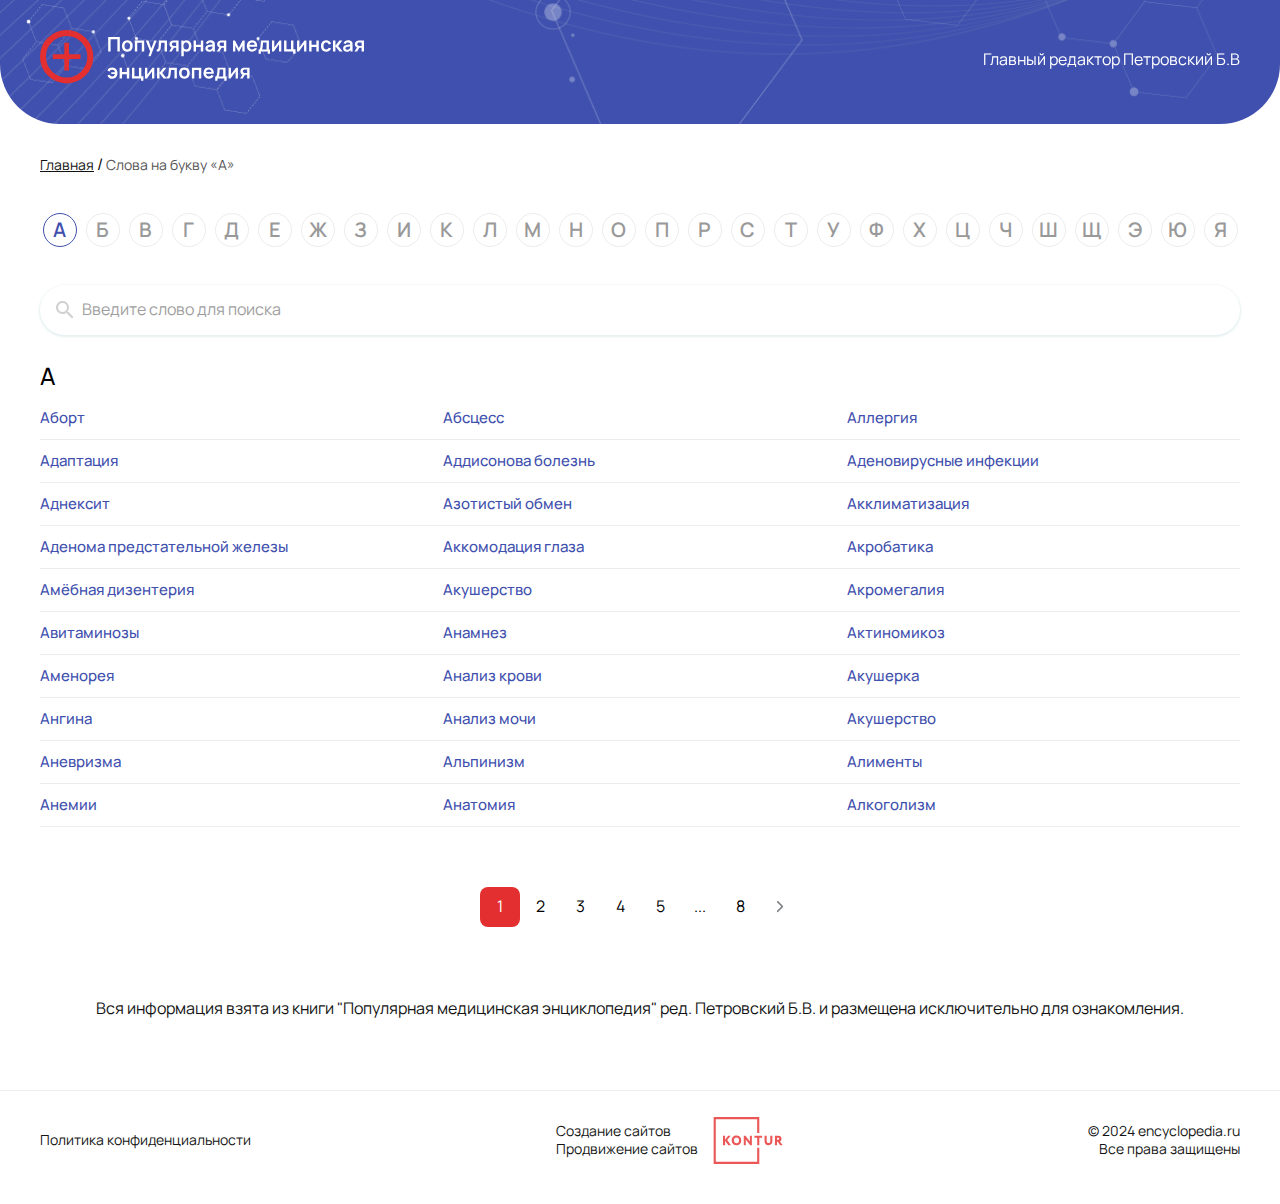
==== catalog-A.html @ 5a32988c "first commit" ====
<!DOCTYPE html>
<html lang="ru">
<head>
    <meta charset="UTF-8">
    <meta name="viewport" content="width=device-width, initial-scale=1.0">
    <title>Кузьмин А.С. Энициклопедия Каталог</title>
    <link rel="stylesheet" href="styles/style.css">
    <script src="https://cdnjs.cloudflare.com/ajax/libs/jquery/3.7.1/jquery.min.js"></script>
</head>
<body class="catalog">
    <div class="layout">
        <header class="header fixed" style="background-image: url('./assets/imgs/header-background.png');">
            <div class="container">
                <a href="/index.html" class="logo">
                    <img src="./assets/icons/logo.svg" alt="logo">
                </a>
               <p>Главный редактор Петровский Б.В</p>
            </div>
        </header>
        <main>
           <section class="section catalog-A">
               <div class="container">
                    <span class="breadcrumbs">
                        <a href="./index.html">Главная</a> / <a class="active" href="./catalog-A.html">Слова на букву «А»</a>
                    </span>
                    <div class="alphabet">
                        <a class="active" href="catalog-A.html">А</a>
                        <a href="catalog-B.html">Б</a>
                        <a href="">В</a>
                        <a href="">Г</a>
                        <a href="">Д</a>
                        <a href="">Е</a>
                        <a href="">Ж</a>
                        <a href="">З</a>
                        <a href="">И</a>
                        <a href="">К</a>
                        <a href="">Л</a>
                        <a href="">М</a>
                        <a href="">Н</a>
                        <a href="">О</a>
                        <a href="">П</a>
                        <a href="">Р</a>
                        <a href="">С</a>
                        <a href="">Т</a>
                        <a href="">У</a>
                        <a href="">Ф</a>
                        <a href="">Х</a>
                        <a href="">Ц</a>
                        <a href="">Ч</a>
                        <a href="">Ш</a>
                        <a href="">Щ</a>
                        <a href="">Э</a>
                        <a href="">Ю</a>
                        <a href="">Я</a>
                    </div>
                    <div class="search-block">
                        <form class="search-form">
                            <button type="submit" class="search-button">
                                <svg width="18" height="18" viewBox="0 0 18 18" fill="none" xmlns="http://www.w3.org/2000/svg">
                                    <path d="M3.32812 9.70312C4.20312 10.5781 5.26562 11.0156 6.51562 11.0156C7.76562 11.0156 8.82812 10.5781 9.70312 9.70312C10.5781 8.82812 11.0156 7.76562 11.0156 6.51562C11.0156 5.26562 10.5781 4.20313 9.70312 3.32812C8.82812 2.45312 7.76562 2.01562 6.51562 2.01562C5.26562 2.01562 4.20312 2.45312 3.32812 3.32812C2.45312 4.20313 2.01562 5.26562 2.01562 6.51562C2.01562 7.76562 2.45312 8.82812 3.32812 9.70312ZM12.5156 11.0156L17.4844 15.9844L15.9844 17.4844L11.0156 12.5156V11.7188L10.7344 11.4375C9.54688 12.4688 8.14062 12.9844 6.51562 12.9844C4.70312 12.9844 3.15625 12.3594 1.875 11.1094C0.625 9.85938 0 8.32812 0 6.51562C0 4.70312 0.625 3.17188 1.875 1.92188C3.15625 0.640625 4.70312 0 6.51562 0C8.32812 0 9.85938 0.640625 11.1094 1.92188C12.3594 3.17188 12.9844 4.70312 12.9844 6.51562C12.9844 7.17188 12.8281 7.92188 12.5156 8.76562C12.2031 9.57812 11.8438 10.2344 11.4375 10.7344L11.7188 11.0156H12.5156Z" fill="#D1D1D1"/>
                                </svg>
                            </button>
                            <input type="text" class="search-input" placeholder="Введите слово для поиска">
                        </form>
                    </div>
                    <h3>A</h3>
                    <ul class="catalog-list">
                        <li>
                            <a href="#">Аборт</a>
                            <a href="term.html">АБСЦЕСС</a>
                            <a href="#">Аллергия</a>
                        </li>
                        <li>
                            <a href="#">Адаптация</a>
                            <a href="#">Аддисонова болезнь</a>
                            <a href="#">АДЕНОВИРУСНЫЕ ИНФЕКЦИИ</a>
                        </li>
                        <li>
                            <a href="#">АДНЕКСИТ</a>
                            <a href="#">АЗОТИСТЫЙ ОБМЕН</a>
                            <a href="#">АККЛИМАТИЗАЦИЯ</a>
                        </li>
                        <li>
                            <a href="#">АДЕНОМА ПРЕДСТАТЕЛЬНОЙ ЖЕЛЕЗЫ</a>
                            <a href="#">АККОМОДАЦИЯ ГЛАЗА</a>
                            <a href="#">АКРОБАТИКА</a>
                        </li>
                        <li>
                            <a href="#">АМЁБНАЯ ДИЗЕНТЕРИЯ</a>
                            <a href="#">АКУШЕРСТВО</a>
                            <a href="#">АКРОМЕГАЛИЯ</a>
                        </li>
                        <li>
                            <a href="#">Авитаминозы</a>
                            <a href="#">АНАМНЕЗ</a>
                            <a href="#">АКТИНОМИКОЗ</a>
                        </li>
                        <li>
                            <a href="#">АМЕНОРЕЯ</a>
                            <a href="#">АНАЛИЗ КРОВИ</a>
                            <a href="#"> АКУШЕРКА</a>
                        </li>
                        <li>
                            <a href="#">АНГИНА</a>
                            <a href="#">АНАЛИЗ МОЧИ</a>
                            <a href="#">АКУШЕРСТВО</a>
                        </li>
                        <li>
                            <a href="#">АНЕВРИЗМА</a>
                            <a href="#">АЛЬПИНИЗМ</a>
                            <a href="#">АЛИМЕНТЫ</a>
                        </li>
                        <li>
                            <a href="#">АНЕМИИ</a>
                            <a href="#">АНАТОМИЯ</a>
                            <a href="#">АЛКОГОЛИЗМ</a>
                        </li>
                        <li>
                            <a href="#">Аборт</a>
                            <a href="term.html">АБСЦЕСС</a>
                            <a href="#">Аллергия</a>
                        </li>
                        <li>
                            <a href="#">Адаптация</a>
                            <a href="#">Аддисонова болезнь</a>
                            <a href="#">АДЕНОВИРУСНЫЕ ИНФЕКЦИИ</a>
                        </li>
                        <li>
                            <a href="#">АДНЕКСИТ</a>
                            <a href="#">АЗОТИСТЫЙ ОБМЕН</a>
                            <a href="#">АККЛИМАТИЗАЦИЯ</a>
                        </li>
                        <li>
                            <a href="#">АДЕНОМА ПРЕДСТАТЕЛЬНОЙ ЖЕЛЕЗЫ</a>
                            <a href="#">АККОМОДАЦИЯ ГЛАЗА</a>
                            <a href="#">АКРОБАТИКА</a>
                        </li>
                        <li>
                            <a href="#">АМЁБНАЯ ДИЗЕНТЕРИЯ</a>
                            <a href="#">АКУШЕРСТВО</a>
                            <a href="#">АКРОМЕГАЛИЯ</a>
                        </li>
                        <li>
                            <a href="#">Авитаминозы</a>
                            <a href="#">АНАМНЕЗ</a>
                            <a href="#">АКТИНОМИКОЗ</a>
                        </li>
                        <li>
                            <a href="#">АМЕНОРЕЯ</a>
                            <a href="#">АНАЛИЗ КРОВИ</a>
                            <a href="#"> АКУШЕРКА</a>
                        </li>
                        <li>
                            <a href="#">АНГИНА</a>
                            <a href="#">АНАЛИЗ МОЧИ</a>
                            <a href="#">АКУШЕРСТВО</a>
                        </li>
                        <li>
                            <a href="#">АНЕВРИЗМА</a>
                            <a href="#">АЛЬПИНИЗМ</a>
                            <a href="#">АЛИМЕНТЫ</a>
                        </li>
                        <li>
                            <a href="#">Аборт</a>
                            <a href="term.html">АБСЦЕСС</a>
                            <a href="#">Аллергия</a>
                        </li>
                        <li>
                            <a href="#">Адаптация</a>
                            <a href="#">Аддисонова болезнь</a>
                            <a href="#">АДЕНОВИРУСНЫЕ ИНФЕКЦИИ</a>
                        </li>
                        <li>
                            <a href="#">АДНЕКСИТ</a>
                            <a href="#">АЗОТИСТЫЙ ОБМЕН</a>
                            <a href="#">АККЛИМАТИЗАЦИЯ</a>
                        </li>
                        <li>
                            <a href="#">АДЕНОМА ПРЕДСТАТЕЛЬНОЙ ЖЕЛЕЗЫ</a>
                            <a href="#">АККОМОДАЦИЯ ГЛАЗА</a>
                            <a href="#">АКРОБАТИКА</a>
                        </li>
                        <li>
                            <a href="#">АМЁБНАЯ ДИЗЕНТЕРИЯ</a>
                            <a href="#">АКУШЕРСТВО</a>
                            <a href="#">АКРОМЕГАЛИЯ</a>
                        </li>
                        <li>
                            <a href="#">Авитаминозы</a>
                            <a href="#">АНАМНЕЗ</a>
                            <a href="#">АКТИНОМИКОЗ</a>
                        </li>
                        <li>
                            <a href="#">АМЕНОРЕЯ</a>
                            <a href="#">АНАЛИЗ КРОВИ</a>
                            <a href="#"> АКУШЕРКА</a>
                        </li>
                        <li>
                            <a href="#">АНГИНА</a>
                            <a href="#">АНАЛИЗ МОЧИ</a>
                            <a href="#">АКУШЕРСТВО</a>
                        </li>
                        <li>
                            <a href="#">АНЕВРИЗМА</a>
                            <a href="#">АЛЬПИНИЗМ</a>
                            <a href="#">АЛИМЕНТЫ</a>
                        </li>
                        <li>
                            <a href="#">Аборт</a>
                            <a href="term.html">АБСЦЕСС</a>
                            <a href="#">Аллергия</a>
                        </li>
                        <li>
                            <a href="#">Адаптация</a>
                            <a href="#">Аддисонова болезнь</a>
                            <a href="#">АДЕНОВИРУСНЫЕ ИНФЕКЦИИ</a>
                        </li>
                        <li>
                            <a href="#">АДНЕКСИТ</a>
                            <a href="#">АЗОТИСТЫЙ ОБМЕН</a>
                            <a href="#">АККЛИМАТИЗАЦИЯ</a>
                        </li>
                        <li>
                            <a href="#">АДЕНОМА ПРЕДСТАТЕЛЬНОЙ ЖЕЛЕЗЫ</a>
                            <a href="#">АККОМОДАЦИЯ ГЛАЗА</a>
                            <a href="#">АКРОБАТИКА</a>
                        </li>
                        <li>
                            <a href="#">АМЁБНАЯ ДИЗЕНТЕРИЯ</a>
                            <a href="#">АКУШЕРСТВО</a>
                            <a href="#">АКРОМЕГАЛИЯ</a>
                        </li>
                        <li>
                            <a href="#">Авитаминозы</a>
                            <a href="#">АНАМНЕЗ</a>
                            <a href="#">АКТИНОМИКОЗ</a>
                        </li>
                        <li>
                            <a href="#">АМЕНОРЕЯ</a>
                            <a href="#">АНАЛИЗ КРОВИ</a>
                            <a href="#"> АКУШЕРКА</a>
                        </li>
                        <li>
                            <a href="#">АНГИНА</a>
                            <a href="#">АНАЛИЗ МОЧИ</a>
                            <a href="#">АКУШЕРСТВО</a>
                        </li>
                        <li>
                            <a href="#">АНЕВРИЗМА</a>
                            <a href="#">АЛЬПИНИЗМ</a>
                            <a href="#">АЛИМЕНТЫ</a>
                        </li>
                        <li>
                            <a href="#">Аборт</a>
                            <a href="term.html">АБСЦЕСС</a>
                            <a href="#">Аллергия</a>
                        </li>
                        <li>
                            <a href="#">Адаптация</a>
                            <a href="#">Аддисонова болезнь</a>
                            <a href="#">АДЕНОВИРУСНЫЕ ИНФЕКЦИИ</a>
                        </li>
                        <li>
                            <a href="#">АДНЕКСИТ</a>
                            <a href="#">АЗОТИСТЫЙ ОБМЕН</a>
                            <a href="#">АККЛИМАТИЗАЦИЯ</a>
                        </li>
                        <li>
                            <a href="#">АДЕНОМА ПРЕДСТАТЕЛЬНОЙ ЖЕЛЕЗЫ</a>
                            <a href="#">АККОМОДАЦИЯ ГЛАЗА</a>
                            <a href="#">АКРОБАТИКА</a>
                        </li>
                        <li>
                            <a href="#">АМЁБНАЯ ДИЗЕНТЕРИЯ</a>
                            <a href="#">АКУШЕРСТВО</a>
                            <a href="#">АКРОМЕГАЛИЯ</a>
                        </li>
                        <li>
                            <a href="#">Авитаминозы</a>
                            <a href="#">АНАМНЕЗ</a>
                            <a href="#">АКТИНОМИКОЗ</a>
                        </li>
                        <li>
                            <a href="#">АМЕНОРЕЯ</a>
                            <a href="#">АНАЛИЗ КРОВИ</a>
                            <a href="#"> АКУШЕРКА</a>
                        </li>
                        <li>
                            <a href="#">АНГИНА</a>
                            <a href="#">АНАЛИЗ МОЧИ</a>
                            <a href="#">АКУШЕРСТВО</a>
                        </li>
                        <li>
                            <a href="#">АНЕВРИЗМА</a>
                            <a href="#">АЛЬПИНИЗМ</a>
                            <a href="#">АЛИМЕНТЫ</a>
                        </li>
                        <li>
                            <a href="#">Аборт</a>
                            <a href="term.html">АБСЦЕСС</a>
                            <a href="#">Аллергия</a>
                        </li>
                        <li>
                            <a href="#">Адаптация</a>
                            <a href="#">Аддисонова болезнь</a>
                            <a href="#">АДЕНОВИРУСНЫЕ ИНФЕКЦИИ</a>
                        </li>
                        <li>
                            <a href="#">АДНЕКСИТ</a>
                            <a href="#">АЗОТИСТЫЙ ОБМЕН</a>
                            <a href="#">АККЛИМАТИЗАЦИЯ</a>
                        </li>
                        <li>
                            <a href="#">АДЕНОМА ПРЕДСТАТЕЛЬНОЙ ЖЕЛЕЗЫ</a>
                            <a href="#">АККОМОДАЦИЯ ГЛАЗА</a>
                            <a href="#">АКРОБАТИКА</a>
                        </li>
                        <li>
                            <a href="#">АМЁБНАЯ ДИЗЕНТЕРИЯ</a>
                            <a href="#">АКУШЕРСТВО</a>
                            <a href="#">АКРОМЕГАЛИЯ</a>
                        </li>
                        <li>
                            <a href="#">Авитаминозы</a>
                            <a href="#">АНАМНЕЗ</a>
                            <a href="#">АКТИНОМИКОЗ</a>
                        </li>
                        <li>
                            <a href="#">АМЕНОРЕЯ</a>
                            <a href="#">АНАЛИЗ КРОВИ</a>
                            <a href="#"> АКУШЕРКА</a>
                        </li>
                        <li>
                            <a href="#">АНГИНА</a>
                            <a href="#">АНАЛИЗ МОЧИ</a>
                            <a href="#">АКУШЕРСТВО</a>
                        </li>
                        <li>
                            <a href="#">АНЕВРИЗМА</a>
                            <a href="#">АЛЬПИНИЗМ</a>
                            <a href="#">АЛИМЕНТЫ</a>
                        </li>
                        <li>
                            <a href="#">Аборт</a>
                            <a href="term.html">АБСЦЕСС</a>
                            <a href="#">Аллергия</a>
                        </li>
                        <li>
                            <a href="#">Адаптация</a>
                            <a href="#">Аддисонова болезнь</a>
                            <a href="#">АДЕНОВИРУСНЫЕ ИНФЕКЦИИ</a>
                        </li>
                        <li>
                            <a href="#">АДНЕКСИТ</a>
                            <a href="#">АЗОТИСТЫЙ ОБМЕН</a>
                            <a href="#">АККЛИМАТИЗАЦИЯ</a>
                        </li>
                        <li>
                            <a href="#">АДЕНОМА ПРЕДСТАТЕЛЬНОЙ ЖЕЛЕЗЫ</a>
                            <a href="#">АККОМОДАЦИЯ ГЛАЗА</a>
                            <a href="#">АКРОБАТИКА</a>
                        </li>
                        <li>
                            <a href="#">АМЁБНАЯ ДИЗЕНТЕРИЯ</a>
                            <a href="#">АКУШЕРСТВО</a>
                            <a href="#">АКРОМЕГАЛИЯ</a>
                        </li>
                        <li>
                            <a href="#">Авитаминозы</a>
                            <a href="#">АНАМНЕЗ</a>
                            <a href="#">АКТИНОМИКОЗ</a>
                        </li>
                        <li>
                            <a href="#">АМЕНОРЕЯ</a>
                            <a href="#">АНАЛИЗ КРОВИ</a>
                            <a href="#"> АКУШЕРКА</a>
                        </li>
                        <li>
                            <a href="#">АНГИНА</a>
                            <a href="#">АНАЛИЗ МОЧИ</a>
                            <a href="#">АКУШЕРСТВО</a>
                        </li>
                        <li>
                            <a href="#">АНЕВРИЗМА</a>
                            <a href="#">АЛЬПИНИЗМ</a>
                            <a href="#">АЛИМЕНТЫ</a>
                        </li>
                        <li>
                            <a href="#">Аборт</a>
                            <a href="term.html">АБСЦЕСС</a>
                            <a href="#">Аллергия</a>
                        </li>
                        <li>
                            <a href="#">Адаптация</a>
                            <a href="#">Аддисонова болезнь</a>
                            <a href="#">АДЕНОВИРУСНЫЕ ИНФЕКЦИИ</a>
                        </li>
                        <li>
                            <a href="#">АДНЕКСИТ</a>
                            <a href="#">АЗОТИСТЫЙ ОБМЕН</a>
                            <a href="#">АККЛИМАТИЗАЦИЯ</a>
                        </li>
                        <li>
                            <a href="#">АДЕНОМА ПРЕДСТАТЕЛЬНОЙ ЖЕЛЕЗЫ</a>
                            <a href="#">АККОМОДАЦИЯ ГЛАЗА</a>
                            <a href="#">АКРОБАТИКА</a>
                        </li>
                        <li>
                            <a href="#">АМЁБНАЯ ДИЗЕНТЕРИЯ</a>
                            <a href="#">АКУШЕРСТВО</a>
                            <a href="#">АКРОМЕГАЛИЯ</a>
                        </li>
                        <li>
                            <a href="#">Авитаминозы</a>
                            <a href="#">АНАМНЕЗ</a>
                            <a href="#">АКТИНОМИКОЗ</a>
                        </li>
                        <li>
                            <a href="#">АМЕНОРЕЯ</a>
                            <a href="#">АНАЛИЗ КРОВИ</a>
                            <a href="#"> АКУШЕРКА</a>
                        </li>
                        <li>
                            <a href="#">АНГИНА</a>
                            <a href="#">АНАЛИЗ МОЧИ</a>
                            <a href="#">АКУШЕРСТВО</a>
                        </li>
                        <li>
                            <a href="#">АНЕВРИЗМА</a>
                            <a href="#">АЛЬПИНИЗМ</a>
                            <a href="#">АЛИМЕНТЫ</a>
                        </li>
                    </ul>
                    <ul class="pagination"></ul>
               </div>
           </section>
        </main>
        <footer>
            <div class="footer-top container">
                Вся информация взята из книги "Популярная медицинская энциклопедия" ред. Петровский Б.В. и размещена исключительно для ознакомления.
            </div>
            <div class="footer-bottom">
                <div class="container">
                    <a href="#">Политика конфиденциальности</a>
                    <div class="developed">
                        <p>
                            <a href="https://kontur-lite.ru/,">Создание сайтов</a>
                            <a href="http://kontur-promo.ru/">Продвижение сайтов</a>
                        </p>
                        <svg width="70" height="47" viewBox="0 0 70 47" fill="none" xmlns="http://www.w3.org/2000/svg">
                            <path d="M64.0483 20.7086V22.8191H64.8153C65.6244 22.8191 66.2585 22.5183 66.2585 21.716C66.2585 21.185 65.9969 20.7064 64.9771 20.7064C64.6579 20.7064 64.485 20.695 64.0483 20.7086ZM61.929 28.1638V18.6392C62.4455 18.6392 64.8153 18.6392 65.0813 18.6392C67.6107 18.6392 68.5108 19.9314 68.5108 21.6887C68.5108 23.4573 67.4511 24.1798 66.9479 24.4396L69.6281 28.1638H67.0587L64.8286 24.8613H64.0483V28.1638H61.929Z" fill="#EB5757"/>
                            <path d="M59.3813 24.0658C59.3813 26.9786 57.5813 28.1638 55.595 28.1638C53.2119 28.1638 51.5559 26.7621 51.5559 23.9701V18.6392H53.6752V23.5074C53.6752 24.9912 54.1119 26.1216 55.595 26.1216C56.8785 26.1216 57.262 25.1553 57.262 23.6305V18.6392H59.3813V24.0658Z" fill="#EB5757"/>
                            <path d="M46.2841 46.9034H0.663818V0H46.2841V16.0478H44.1692V2.17434H2.77646V44.7291H44.1692V30.7508H46.2841V46.9034Z" fill="#EB5757"/>
                            <path d="M37.1751 28.1661L32.7791 22.4476V28.1661H30.7905V18.6367H32.4864L36.8847 24.3803L36.8802 18.6367H38.8665L38.871 28.1661H37.1751Z" fill="#EB5757"/>
                            <path d="M41.4207 18.6353H49.1021V20.6774H46.3199V28.1667H44.2006V20.6774H41.4207V18.6353Z" fill="#EB5757"/>
                            <path d="M9.9834 18.6353H12.1027V22.7879L15.1354 18.6353H17.6781L14.1954 23.0341L17.9552 28.1667H15.2684L12.1027 23.6312V28.1667H9.9834V18.6353Z" fill="#EB5757"/>
                            <path d="M23.4815 26.2016C25.1907 26.2016 26.0775 24.9594 26.0775 23.4005C26.0775 21.7093 24.9336 20.5993 23.4815 20.5993C21.9918 20.5993 20.8877 21.7093 20.8877 23.4005C20.8877 24.9845 22.0427 26.2016 23.4815 26.2016ZM23.4815 18.6187C26.2193 18.6187 28.2633 20.4534 28.2633 23.4005C28.2633 26.2016 26.2193 28.1823 23.4815 28.1823C20.7459 28.1823 18.7019 26.3452 18.7019 23.4005C18.7019 20.7178 20.6173 18.6187 23.4815 18.6187Z" fill="#EB5757"/>
                        </svg>
                    </div>
                    <div class="copyright">
                        <span>© 2024 encyclopedia.ru</span>
                        <span>Все права защищены</span>
                    </div>
                </div>
            </div>
        </footer>
    </div>
    <script>
            function getPageList(totalPage, page, maxLength){
                function range(start, end){
                    return Array.from(Array(end - start + 1), (_, i) => i + start);
                }

                var sideWidth = maxLength < 9 ? 1 : 2;
                var leftWidth = (maxLength - sideWidth*2 - 3) >> 1;
                var rightWidth = (maxLength - sideWidth*2 - 3) >> 1;

                if(page <= maxLength - sideWidth - 1 - rightWidth){
                    return range(1, maxLength - sideWidth -1).concat(0, range(totalPage - sideWidth + 1, totalPage)); 
                }

                if(page >= totalPage - sideWidth - 1 - rightWidth){
                    return range(1,sideWidth).concat(0, range(totalPage - sideWidth - 1 - rightWidth - leftWidth, totalPage));
                }

                return range(1, sideWidth).concat(0, range(page - leftWidth, page + rightWidth), 0, range(totalPage - sideWidth + 1, totalPage));
            }

            $(function(){
                var numberOfItems = $(".catalog-list li").length;
                var limitPerPage = 10;
                var totalPage = Math.ceil(numberOfItems / limitPerPage);
                var paginationSize = 7;
                var currentPage;

                function showPage(whichPage){
                    if(whichPage < 1 || whichPage > totalPage) return false;

                    currentPage = whichPage;

                    $(".catalog-list li").hide().slice((currentPage - 1) * limitPerPage, currentPage * limitPerPage).show();

                    $(".pagination li").slice(1, -1).remove();

                    getPageList(totalPage, currentPage, paginationSize).forEach(item => {
                        $("<li>").addClass("page-item").addClass(item ? "current-page" : "dots")
                        .toggleClass("active", item === currentPage)
                        .append($("<a>").addClass("page-link").attr({href: "javascript:void(0)"})
                        .text(item || "...")).insertBefore(".next-page");
                    });

                    $(".previous-page").toggleClass("disabled", currentPage === 1);
                    $(".next-page").toggleClass("disabled", currentPage === totalPage);
                    return true;
                }

            $(".pagination").append(
                $("<li>").addClass("page-item").addClass("previous-page").append($("<a>").addClass("page-link").attr({href: "javascript:void(0)"}).text("пр")),
                $("<li>").addClass("page-item").addClass("next-page").append($("<a>").addClass("page-link").attr({href: "javascript:void(0)"}).text("сл")));
                

            $(".catalog-list").show();
            showPage(1)

            $(document).on("click", ".pagination li.current-page:not(.active)", function(){
                return showPage(parseInt($(this).text()));
            })

            $(".next-page").on("click", function(){
                return showPage(currentPage + 1);
            })

            $(".previous-page").on("click", function(){
                return showPage(currentPage - 1);
            })
            })

    </script>
    <script src="script.js"></script>
</body>
</html>
---- styles/style.css ----
@import url('https://fonts.googleapis.com/css2?family=Jost:ital,wght@0,100..900;1,100..900&family=Manrope:wght@200..800&display=swap');

@import url('header-style.css');
@import url('main-block-style.css');
@import url('footer-style.css');
@import url('catalog-style.css');
@import url('term-style.css');
/* -------------------------------------------reset-styles------------------------------------------- */
*{
    margin: 0;
    padding: 0;
    border: 0;
    box-sizing: border-box;
}

*, *:before, *:after{
	-moz-box-sizing: border-box;
	-webkit-box-sizing: border-box;
	box-sizing: border-box;
}

:focus, :active{outline: none;}
a:focus, a:active{outline: none;}

nav,footer,header,aside{display: block;}

html, body{
	height: 100%;
	width: 100%;
	-ms-text-size-adjust: 100%;
	-moz-text-size-adjust: 100%;
	-webkit-text-size-adjust: 100%;
}

input, button, textarea{font-family: inherit;}

input::-ms-clear{display:none;}
button{cursor: pointer;}
button::-moz-focus-inner{padding: 0;border: 0;}
a, a:visited{text-decoration: none; color: inherit;}
a:hover{text-decoration: none;}
ul li{list-style-type: none;}

h1,h2, h3, h4, h5, h6{font-style: inherit;}

/* -------------------------------------------main-styles------------------------------------------- */
html{
	scroll-behavior: smooth;
}

body{
	font-family: 'Manrope', sans-serif;
	background-color: rgba(248, 253, 255, 1);
	font-size: 16px;
	font-weight: 400;
	line-height: 1.3;
}

.layout{
	display: flex;
	flex-direction: column;
	height: 100vh;

}

header{
	flex-shrink: 0;
}

main{
	flex-grow: 1;
}
footer{
	flex-shrink: 0;
	height: 80px;
}
h2{
	font-size: 40px;
	font-weight: 700;
	line-height: 54.64px;
	text-align: center;
}
h3{
	font-size: 24px;
	font-weight: 500;
	line-height: 24px;
	margin-top: 29px;
}
.container{
	max-width: 1230px;
	margin: 0 auto;
	padding: 0 15px;
}

@media (max-width: 550px){
	h2{
		text-align: left;
	}
}
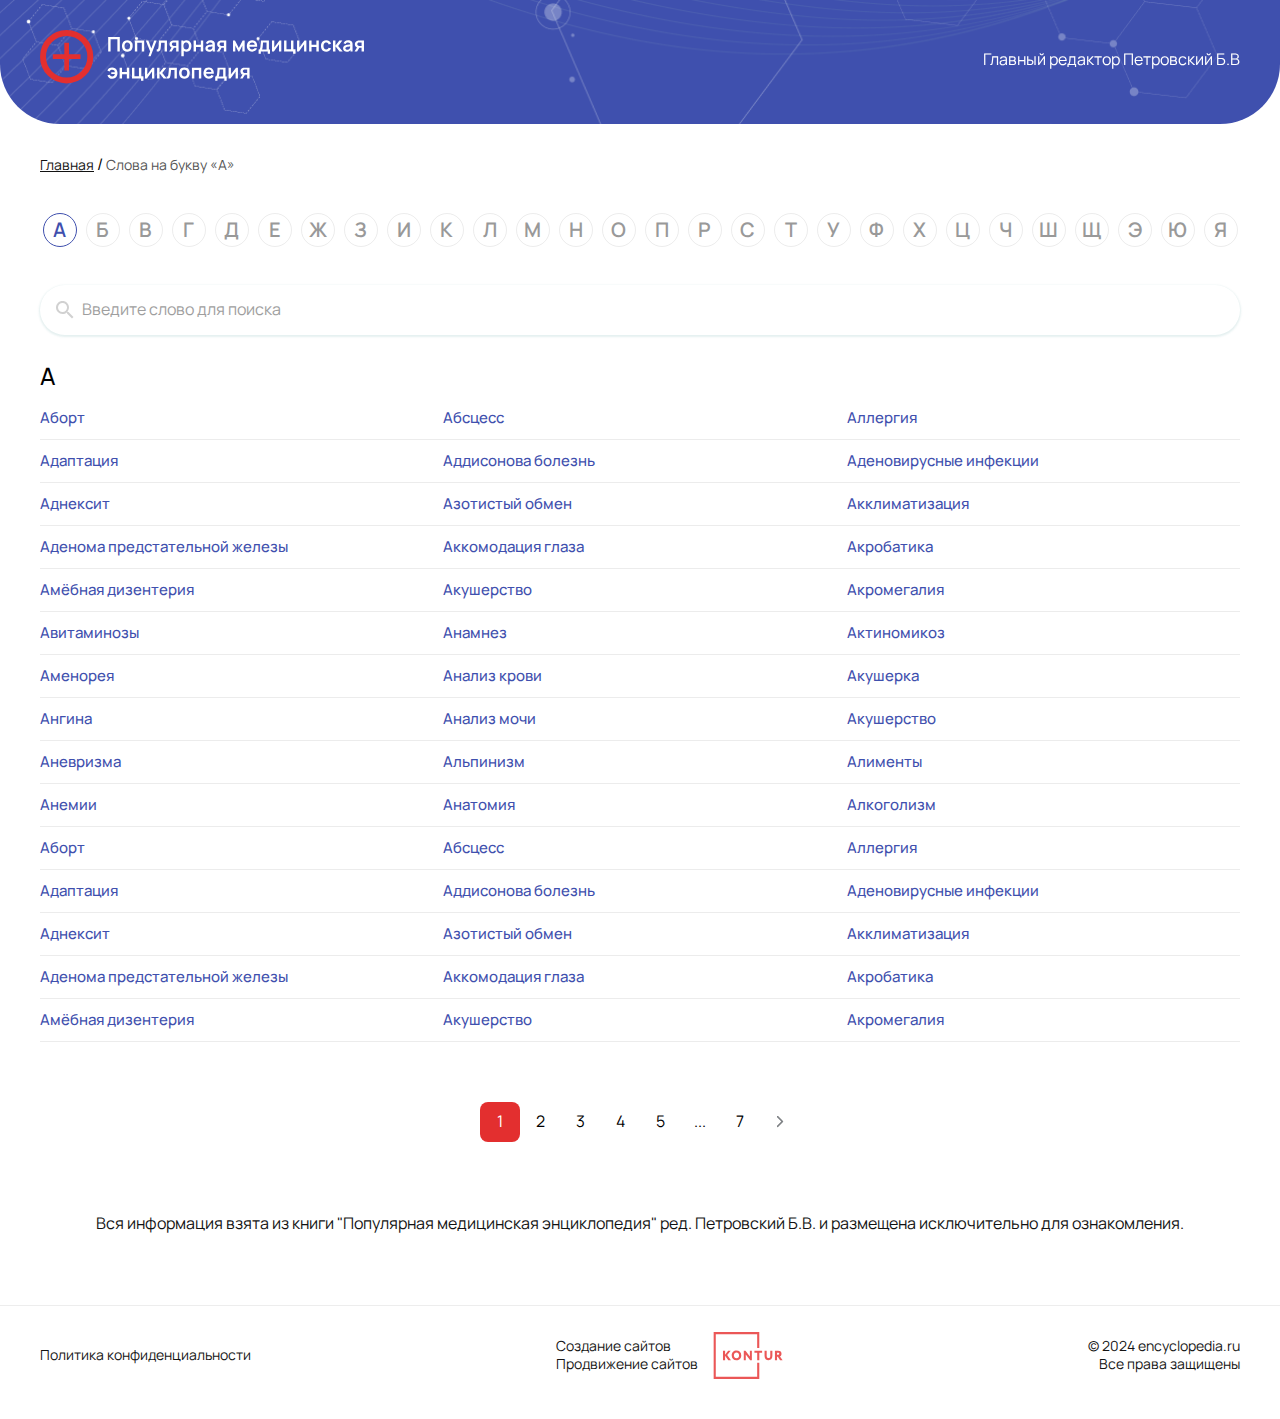
==== commit 66419da3: "correcting tablet version" ====
--- a/catalog-A.html
+++ b/catalog-A.html
@@ -430,6 +430,96 @@
                             <a href="#">АЛЬПИНИЗМ</a>
                             <a href="#">АЛИМЕНТЫ</a>
                         </li>
+                        <li>
+                            <a href="#">Аборт</a>
+                            <a href="term.html">АБСЦЕСС</a>
+                            <a href="#">Аллергия</a>
+                        </li>
+                        <li>
+                            <a href="#">Адаптация</a>
+                            <a href="#">Аддисонова болезнь</a>
+                            <a href="#">АДЕНОВИРУСНЫЕ ИНФЕКЦИИ</a>
+                        </li>
+                        <li>
+                            <a href="#">АДНЕКСИТ</a>
+                            <a href="#">АЗОТИСТЫЙ ОБМЕН</a>
+                            <a href="#">АККЛИМАТИЗАЦИЯ</a>
+                        </li>
+                        <li>
+                            <a href="#">АДЕНОМА ПРЕДСТАТЕЛЬНОЙ ЖЕЛЕЗЫ</a>
+                            <a href="#">АККОМОДАЦИЯ ГЛАЗА</a>
+                            <a href="#">АКРОБАТИКА</a>
+                        </li>
+                        <li>
+                            <a href="#">АМЁБНАЯ ДИЗЕНТЕРИЯ</a>
+                            <a href="#">АКУШЕРСТВО</a>
+                            <a href="#">АКРОМЕГАЛИЯ</a>
+                        </li>
+                        <li>
+                            <a href="#">Авитаминозы</a>
+                            <a href="#">АНАМНЕЗ</a>
+                            <a href="#">АКТИНОМИКОЗ</a>
+                        </li>
+                        <li>
+                            <a href="#">АМЕНОРЕЯ</a>
+                            <a href="#">АНАЛИЗ КРОВИ</a>
+                            <a href="#"> АКУШЕРКА</a>
+                        </li>
+                        <li>
+                            <a href="#">АНГИНА</a>
+                            <a href="#">АНАЛИЗ МОЧИ</a>
+                            <a href="#">АКУШЕРСТВО</a>
+                        </li>
+                        <li>
+                            <a href="#">АНЕВРИЗМА</a>
+                            <a href="#">АЛЬПИНИЗМ</a>
+                            <a href="#">АЛИМЕНТЫ</a>
+                        </li>
+                        <li>
+                            <a href="#">Аборт</a>
+                            <a href="term.html">АБСЦЕСС</a>
+                            <a href="#">Аллергия</a>
+                        </li>
+                        <li>
+                            <a href="#">Адаптация</a>
+                            <a href="#">Аддисонова болезнь</a>
+                            <a href="#">АДЕНОВИРУСНЫЕ ИНФЕКЦИИ</a>
+                        </li>
+                        <li>
+                            <a href="#">АДНЕКСИТ</a>
+                            <a href="#">АЗОТИСТЫЙ ОБМЕН</a>
+                            <a href="#">АККЛИМАТИЗАЦИЯ</a>
+                        </li>
+                        <li>
+                            <a href="#">АДЕНОМА ПРЕДСТАТЕЛЬНОЙ ЖЕЛЕЗЫ</a>
+                            <a href="#">АККОМОДАЦИЯ ГЛАЗА</a>
+                            <a href="#">АКРОБАТИКА</a>
+                        </li>
+                        <li>
+                            <a href="#">АМЁБНАЯ ДИЗЕНТЕРИЯ</a>
+                            <a href="#">АКУШЕРСТВО</a>
+                            <a href="#">АКРОМЕГАЛИЯ</a>
+                        </li>
+                        <li>
+                            <a href="#">Авитаминозы</a>
+                            <a href="#">АНАМНЕЗ</a>
+                            <a href="#">АКТИНОМИКОЗ</a>
+                        </li>
+                        <li>
+                            <a href="#">АМЕНОРЕЯ</a>
+                            <a href="#">АНАЛИЗ КРОВИ</a>
+                            <a href="#"> АКУШЕРКА</a>
+                        </li>
+                        <li>
+                            <a href="#">АНГИНА</a>
+                            <a href="#">АНАЛИЗ МОЧИ</a>
+                            <a href="#">АКУШЕРСТВО</a>
+                        </li>
+                        <li>
+                            <a href="#">АНЕВРИЗМА</a>
+                            <a href="#">АЛЬПИНИЗМ</a>
+                            <a href="#">АЛИМЕНТЫ</a>
+                        </li>
                     </ul>
                     <ul class="pagination"></ul>
                </div>
@@ -488,7 +578,7 @@
 
             $(function(){
                 var numberOfItems = $(".catalog-list li").length;
-                var limitPerPage = 10;
+                var limitPerPage = 15;
                 var totalPage = Math.ceil(numberOfItems / limitPerPage);
                 var paginationSize = 7;
                 var currentPage;
--- a/styles/style.css
+++ b/styles/style.css
@@ -60,7 +60,6 @@
 	display: flex;
 	flex-direction: column;
 	height: 100vh;
-
 }
 
 header{
@@ -72,7 +71,7 @@
 }
 footer{
 	flex-shrink: 0;
-	height: 80px;
+	justify-self: flex-end;
 }
 h2{
 	font-size: 40px;
